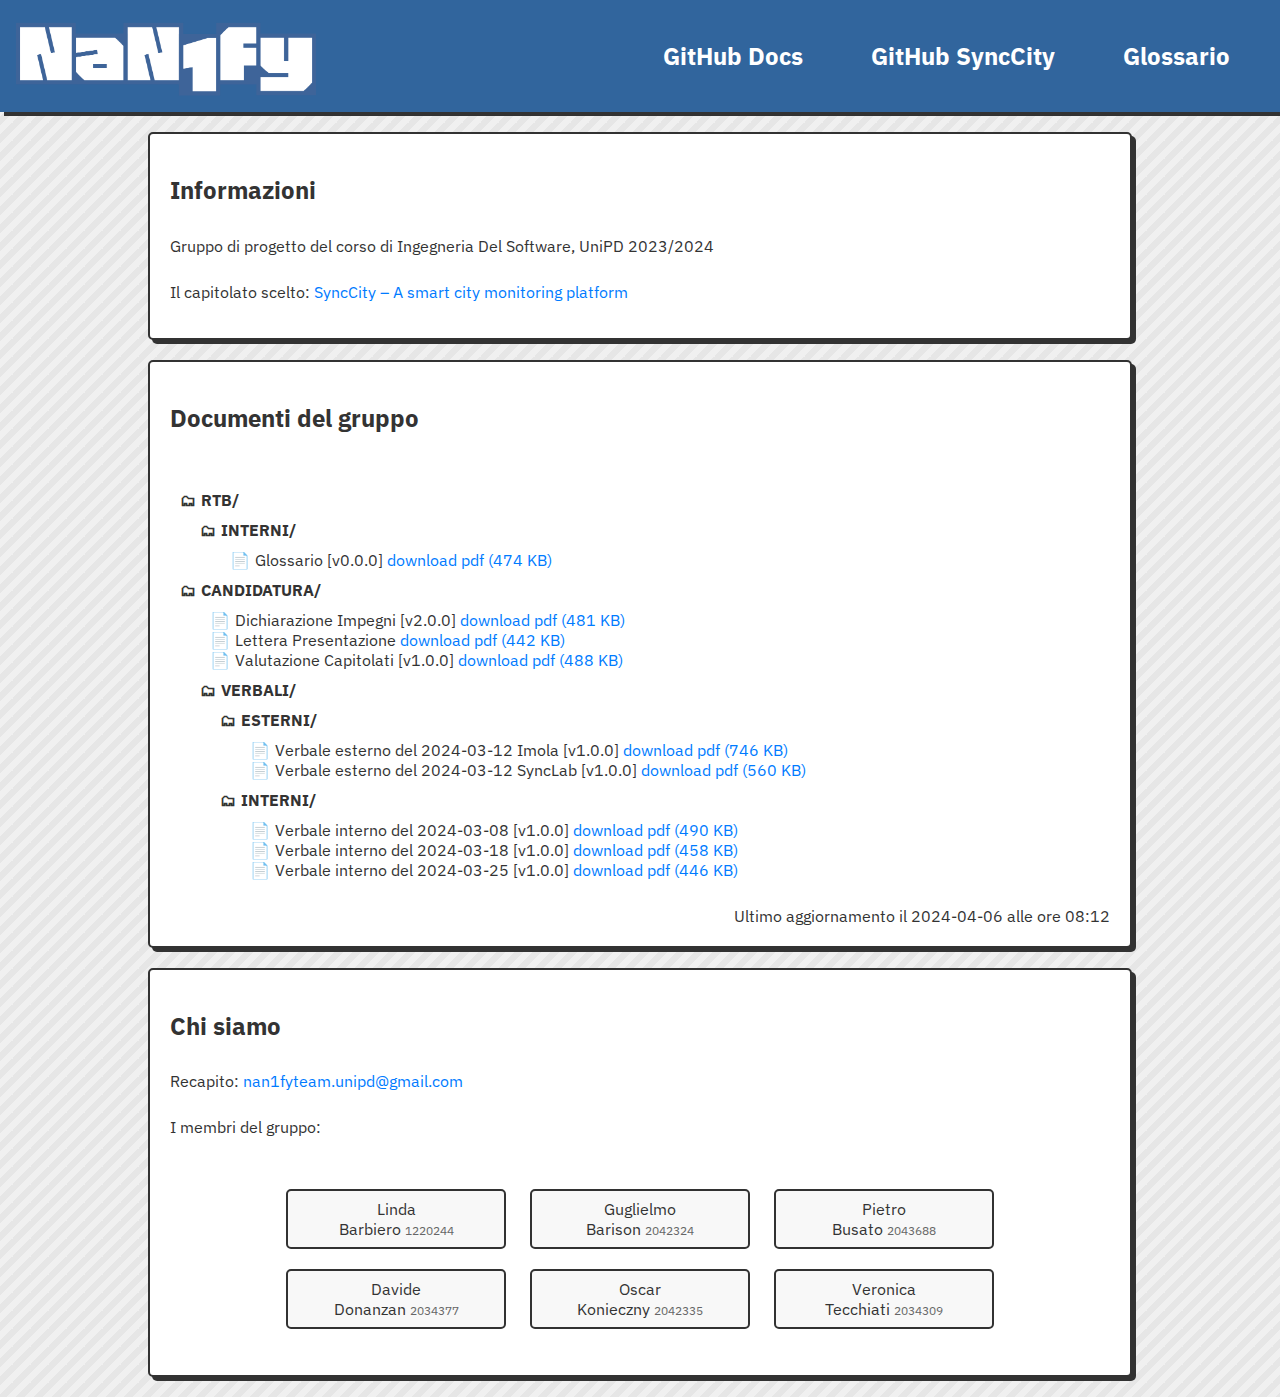
==== index.html @ 5a45415b "fix header" ====
<!doctype html>
<html lang="en">
<head>
	<title>NaN1fy</title>
	<meta charset="UTF-8" />
	<meta http-equiv="X-UA-Compatible" content="IE=edge" />
	<meta name="viewport" content="width=device-width, initial-scale=1.0" />
	<link rel="icon" type="image/png" href="assets/favicon.png">
	<script src="directory_tree.js"></script>
	<link rel="stylesheet" href="style.css" />
</head>
<body>
	<header>
			<a href="https://nan1fy.github.io/"><h1>NaN1fy</h1></a>
		<nav>
			<ul>
				<li><a href="https://github.com/NaN1fy/docs.git">GitHub Docs</a></li>
				<li><a href="https://github.com/NaN1fy/SyncCity.git">GitHub SyncCity</a></li>
				<li><a href="https://nan1fy.github.io/glossario.html">Glossario</a></li>
			</ul>
		</nav>
	</header>
	<main>
		<div class="section info">
			<h2>Informazioni</h2>
			<span>Gruppo di progetto del corso di Ingegneria Del Software, UniPD 2023/2024</span>
			<p>Il capitolato scelto: <a href="https://www.math.unipd.it/~tullio/IS-1/2023/Progetto/C6.pdf">SyncCity – A smart city monitoring platform</a></p>
		</div>
		<div class="section info">
			<h2>Chi siamo</h2>
			<span>Recapito: <a href="mailto:nan1fyteam.unipd@gmail.com">nan1fyteam.unipd@gmail.com</a> </span>
			<p>I membri del gruppo:</p>
			<ul>
				<li>
					<span class="nome">Linda</span>
					<span class="cognome">Barbiero</span>
					<span class="matricola">1220244</span>
				</li>
				<li>
					<span class="nome">Guglielmo</span>
					<span class="cognome">Barison</span>
					<span class="matricola">2042324</span>
				</li>
				<li>
					<span class="nome">Pietro</span>
					<span class="cognome">Busato</span>
					<span class="matricola">2043688</span>
				</li>
				<li>
					<span class="nome">Davide</span>
					<span class="cognome">Donanzan</span>
					<span class="matricola">2034377</span>
				</li>
				<li>
					<span class="nome">Oscar</span>
					<span class="cognome">Konieczny</span>
					<span class="matricola">2042335</span>
				</li>
				<li>
					<span class="nome">Veronica</span>
					<span class="cognome">Tecchiati</span>
					<span class="matricola">2034309</span>
				</li>
			</ul>
		</div>
	</main>
</body>
</html>
---- style.css ----
@import url('https://fonts.googleapis.com/css2?family=IBM+Plex+Sans:wght@400;700&display=swap');


:root {
	--font-color: #323232;
	--font-color-sub: #666;
	--bg-color: #fff;
	--main-color: #323232;
	--main-focus: #2d8cf0;
	--primary-stripe-rgb: 230 230 230;
  	--secondary-stripe-rgb: 240 240 240;
}

body {
	font-family: "IBM Plex Sans", sans-serif;
  	font-weight: 400;
  	font-style: normal;
    	margin: 0;
    	padding: 0;
    	background-color: #f8f8f8;
    	color: #333;
    	display: flex;
    	flex-direction: column;
    	min-height: 100vh;
	background-size: 18px 18px;
	background-image: linear-gradient(
    		-45deg,
    		rgba(var(--primary-stripe-rgb)) 25%,
    		rgba(var(--secondary-stripe-rgb)) 25%,
    		rgba(var(--secondary-stripe-rgb)) 50%,
    		rgba(var(--primary-stripe-rgb)) 50%,
    		rgba(var(--primary-stripe-rgb)) 75%,
    		rgba(var(--secondary-stripe-rgb)) 75%,
    		rgba(var(--secondary-stripe-rgb)) 100%
  	);
  	animation: pan 360s linear infinite;

}

@keyframes pan {
	0% {
    		background-position: 0 0;
  	}
  	100% {
    		background-position: 1000px 1000px;
  	}
}

main {
	width: 80%;
	margin: 0 auto;
}

ul {
	list-style: none;
	padding-left: 0;
}

.folder {
	font-weight: bold;
	margin: 10px;
}

.file {
	margin-left: 20px; 
}

.folder::before {
	content: "\1F5C2";
	margin-right: 5px;  
}

li.folder {
    	text-transform: uppercase;
	font-weight: 700;
}

.file::before {
  	content: "\1F4C4";
  	margin-right: 5px; 
}

ul ul {
 	padding-left: 20px;
}

header {
	background: rgb(49, 101, 157);
	color: #fff;
	padding: 1em;
	display: flex;
	justify-content: space-between;
	align-items: center;
  	box-shadow: 4px 4px var(--main-color);
}

nav a {
	color: #fff;
    	text-decoration: none;
   	margin: 0 1em;
   	font-size: 1.5em;
}

header h1 {
	color: #fff;
	text-indent: -9999px;
	background: url("assets/Nan1fy-logotype-transparent.png") no-repeat;
	width: 300px;
	height: 80px;
	background-size: cover;
	margin: 0;
}

nav {
	display: flex;
  	justify-content: center;
}

nav ul {
	display: flex;
	list-style: none;
}

nav ul li {
	margin: 0 10px;
}

nav ul li a {
	text-decoration: none; 
	color: #fff; 
	font-weight: bold; 
}

nav ul li a:hover {
	text-decoration: underline;
}

.section {
	margin: 20px;
  	background: var(--bg-color);
  	border: 2px solid var(--main-color);
  	box-shadow: 4px 4px var(--main-color);
  	border-radius: 5px;
  	display: flex;
  	flex-direction: column;
  	justify-content: flex-start;
  	padding: 20px;
  	gap: 10px;
}

.section a {	
	color: #007bff;
	text-decoration: none;
}

.section a:hover {
	text-decoration: underline;
}

.info ul {
	text-align: center;
	list-style-type: none;
	padding: 0;
}

.info ul li {
	margin: 10px;
	padding: 8px;
	background-color: #f8f8f8;
	color: #333;
	font-family: "IBM Plex Sans", sans-serif;
	font-weight: 400;
	font-style: normal;
	border: 2px solid var(--main-color);
	border-radius: 5px;
	display: inline-block;
	width: 200px;
	transition: transform 0.3s ease; /* Aggiungi una transizione per un effetto più fluido */
}

.info ul li:hover {
	animation: move 1s infinite alternate; /* Attiva l'animazione solo quando il mouse è sopra */
}

@keyframes move {
	0% {
		transform: translateY(0);
	}
	50% {
		transform: translateY(-3px);
	}
	100% {
		transform: translateY(0);
	}
}

.info ul .matricola {
	color: #666;
  	font-size: 12px; 
}

.info .nome::after{
    	content: "\a";
    	white-space: pre;
}

@media screen and (max-width: 550px) {
	header {
		flex-direction: column;		
	}
	nav>ul {
		display: block;
		text-align: center;
	}
	header h1 {
		color: #fff;
		text-indent: -9999px;
		background: url("assets/Nan1fy-logotype-transparent-short.png") no-repeat;
		width: 80px;
		height: 80px;
		background-size: cover;
		margin: 0;
	}
}

span#dataAgg {
    	text-align: right;
}
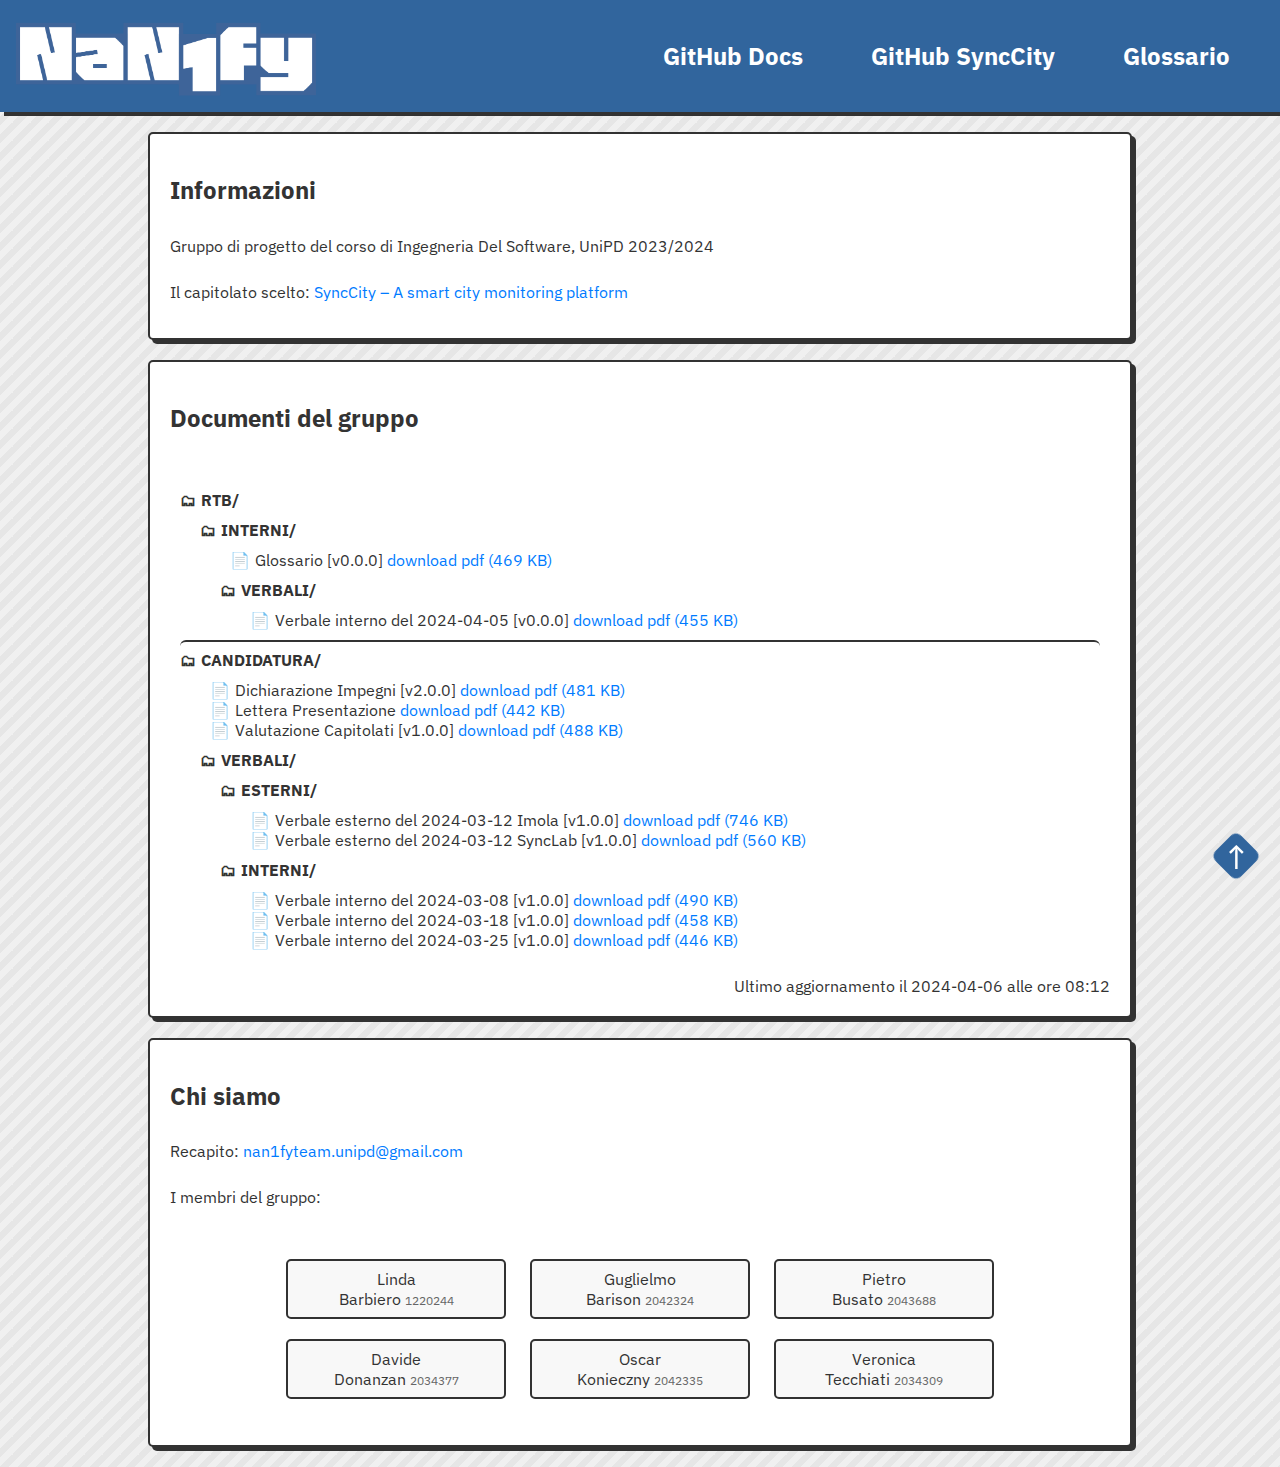
==== commit e27431f5: "add return to top button" ====
--- a/index.html
+++ b/index.html
@@ -12,6 +12,7 @@
 <body>
 	<header>
 			<a href="https://nan1fy.github.io/"><h1>NaN1fy</h1></a>
+			<div id="scrolltop"></div>
 		<nav>
 			<ul>
 				<li><a href="https://github.com/NaN1fy/docs.git">GitHub Docs</a></li>
@@ -64,5 +65,11 @@
 			</ul>
 		</div>
 	</main>
+	<footer>
+    	<a href="#scrolltop">
+   	    	<div class="scroll-arrow"></div>
+            <div id="scroll-text">↑</div>
+        </a>
+    </footer>
 </body>
 </html>
--- a/style.css
+++ b/style.css
@@ -226,3 +226,67 @@
 span#dataAgg {
     	text-align: right;
 }
+
+
+#indice ul {
+	display: inline;
+	align-items: center;
+	align-content: center;
+	justify-content: center;
+	text-align: center;
+	
+}
+
+#indice ul li {
+    display: inline-block;
+	border: solid 1px  black;
+	background-color: white;
+	padding: 1px;
+	margin: 5px;
+	box-shadow: 2px 2px var(--main-color);
+	border-radius: 4px;
+
+}
+
+#indice li:hover {
+	border: solid 1px  black;
+	background-color: white;
+	padding: 1px;
+	margin: 5px;
+	box-shadow: 0px 0px var(--main-color);
+  	border-radius: 4px;
+}
+
+#indice a {
+	margin: 2px;
+	color: black;
+}
+
+.section > .directory-tree > .folder:nth-child(n+2){
+	padding-top: 0.5em;
+	border-top: 2px solid;
+	border-radius: 6px;	
+}
+
+.scroll-arrow {
+	position: fixed;
+  	right: 26px;
+  	bottom: 26px;
+  	width: 36px;
+  	height: 36px;
+  	background: rgb(49, 101, 157);
+  	border-radius: 20%;
+  	transform: rotate(-45deg);
+  	z-index: 9;
+}
+
+#scroll-text{
+	text-align:center;
+    color: white;
+    position: fixed;
+    right: 29px;
+    bottom: 21px;
+    font-size: 35px; 
+	z-index: 10;
+}
+
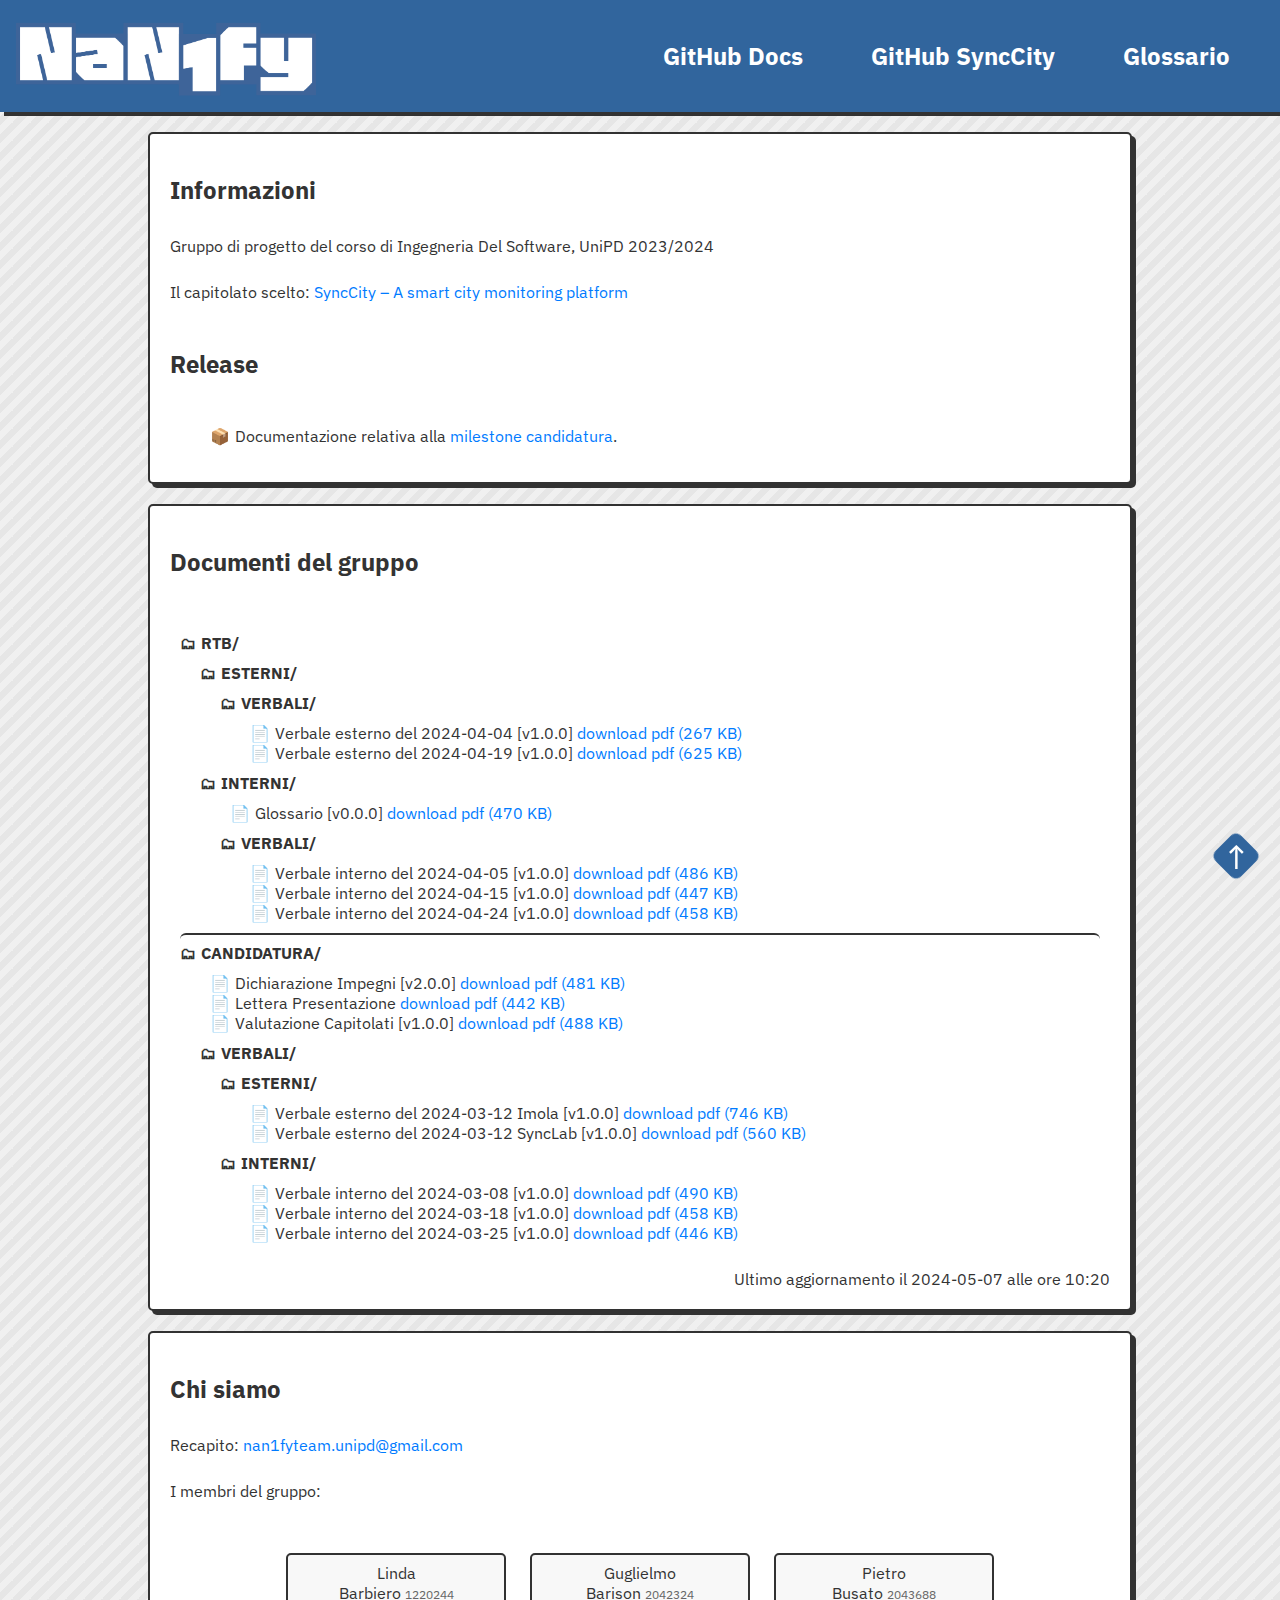
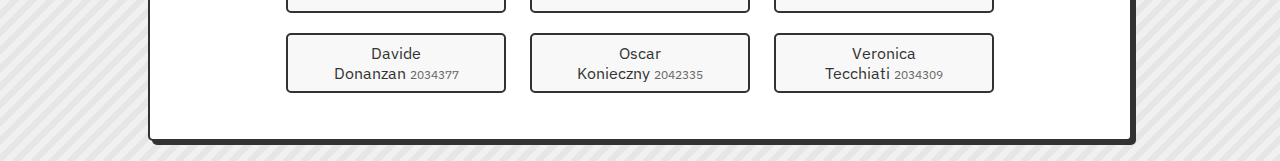
==== commit 61846400: "add release info" ====
--- a/index.html
+++ b/index.html
@@ -22,10 +22,14 @@
 		</nav>
 	</header>
 	<main>
-		<div class="section info">
+    <div class="section info" id="top">
 			<h2>Informazioni</h2>
 			<span>Gruppo di progetto del corso di Ingegneria Del Software, UniPD 2023/2024</span>
 			<p>Il capitolato scelto: <a href="https://www.math.unipd.it/~tullio/IS-1/2023/Progetto/C6.pdf">SyncCity – A smart city monitoring platform</a></p>
+        <h2 xml:lang="en">Release</h2>
+        <ul>
+            <li>Documentazione relativa alla <a href="https://github.com/NaN1fy/docs/releases/download/candidatura/candidatura.zip">milestone candidatura</a>.</li>
+        </ul>
 		</div>
 		<div class="section info">
 			<h2>Chi siamo</h2>
--- a/style.css
+++ b/style.css
@@ -290,3 +290,16 @@
 	z-index: 10;
 }
 
+#top ul {
+	all: revert;
+	list-style-type: none;
+}
+
+#top li {
+	all: revert;
+}
+
+#top li:before{
+	content: "\1F4E6";
+  	margin-right: 5px;
+}
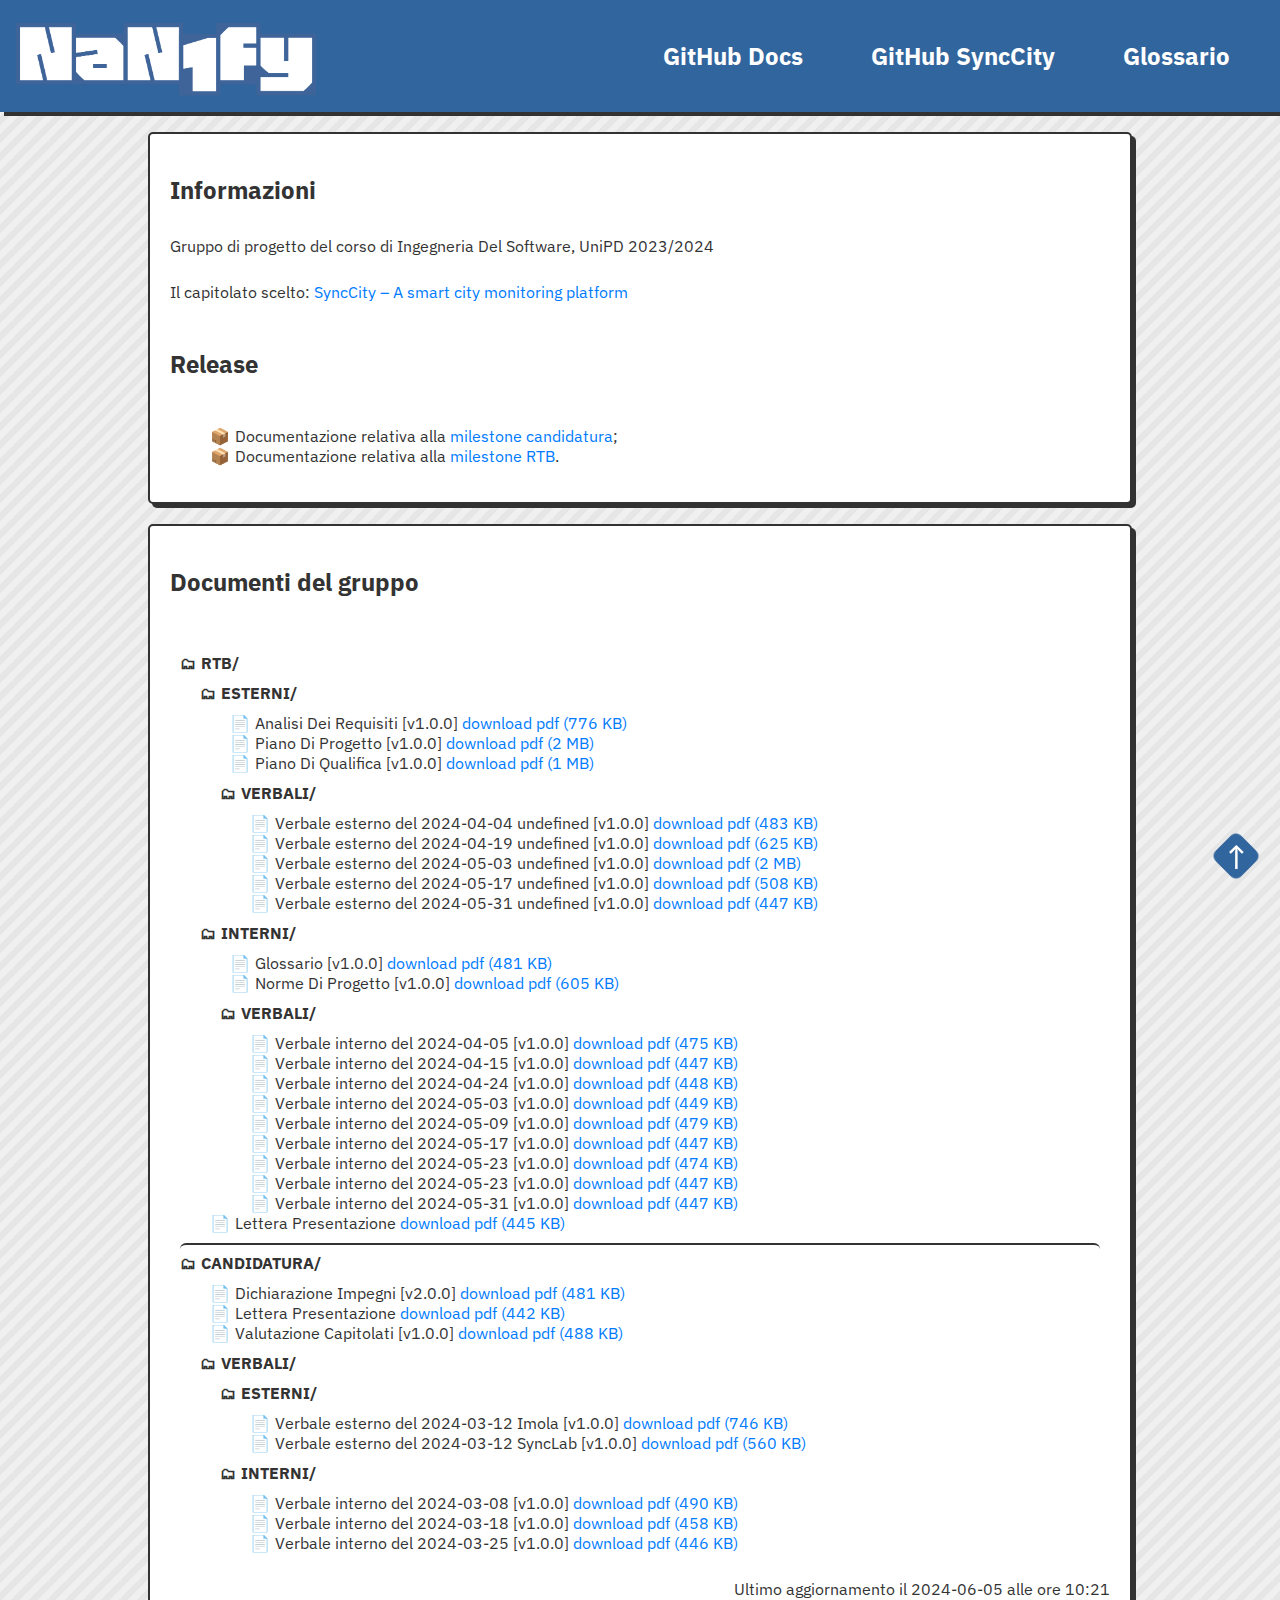
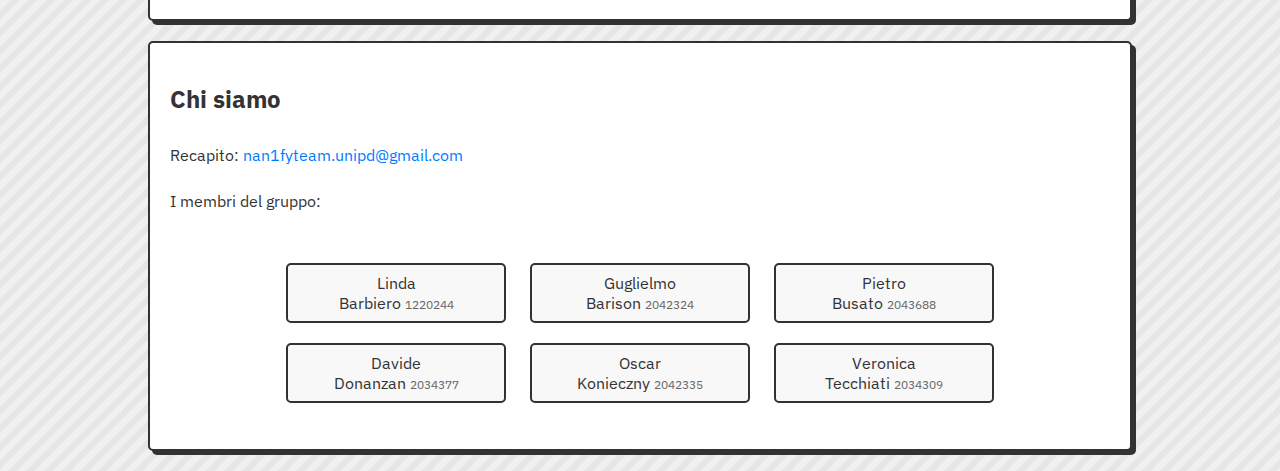
==== commit 210cef64: "Update index.html" ====
--- a/index.html
+++ b/index.html
@@ -28,7 +28,8 @@
 			<p>Il capitolato scelto: <a href="https://www.math.unipd.it/~tullio/IS-1/2023/Progetto/C6.pdf">SyncCity – A smart city monitoring platform</a></p>
         <h2 xml:lang="en">Release</h2>
         <ul>
-            <li>Documentazione relativa alla <a href="https://github.com/NaN1fy/docs/releases/download/candidatura/candidatura.zip">milestone candidatura</a>.</li>
+            <li>Documentazione relativa alla <a href="https://github.com/NaN1fy/docs/releases/download/candidatura/candidatura.zip">milestone candidatura</a>;</li>
+	    <li>Documentazione relativa alla <a href="https://github.com/NaN1fy/docs/releases/download/RTB/RTB.zip">milestone RTB</a>.</li>
         </ul>
 		</div>
 		<div class="section info">
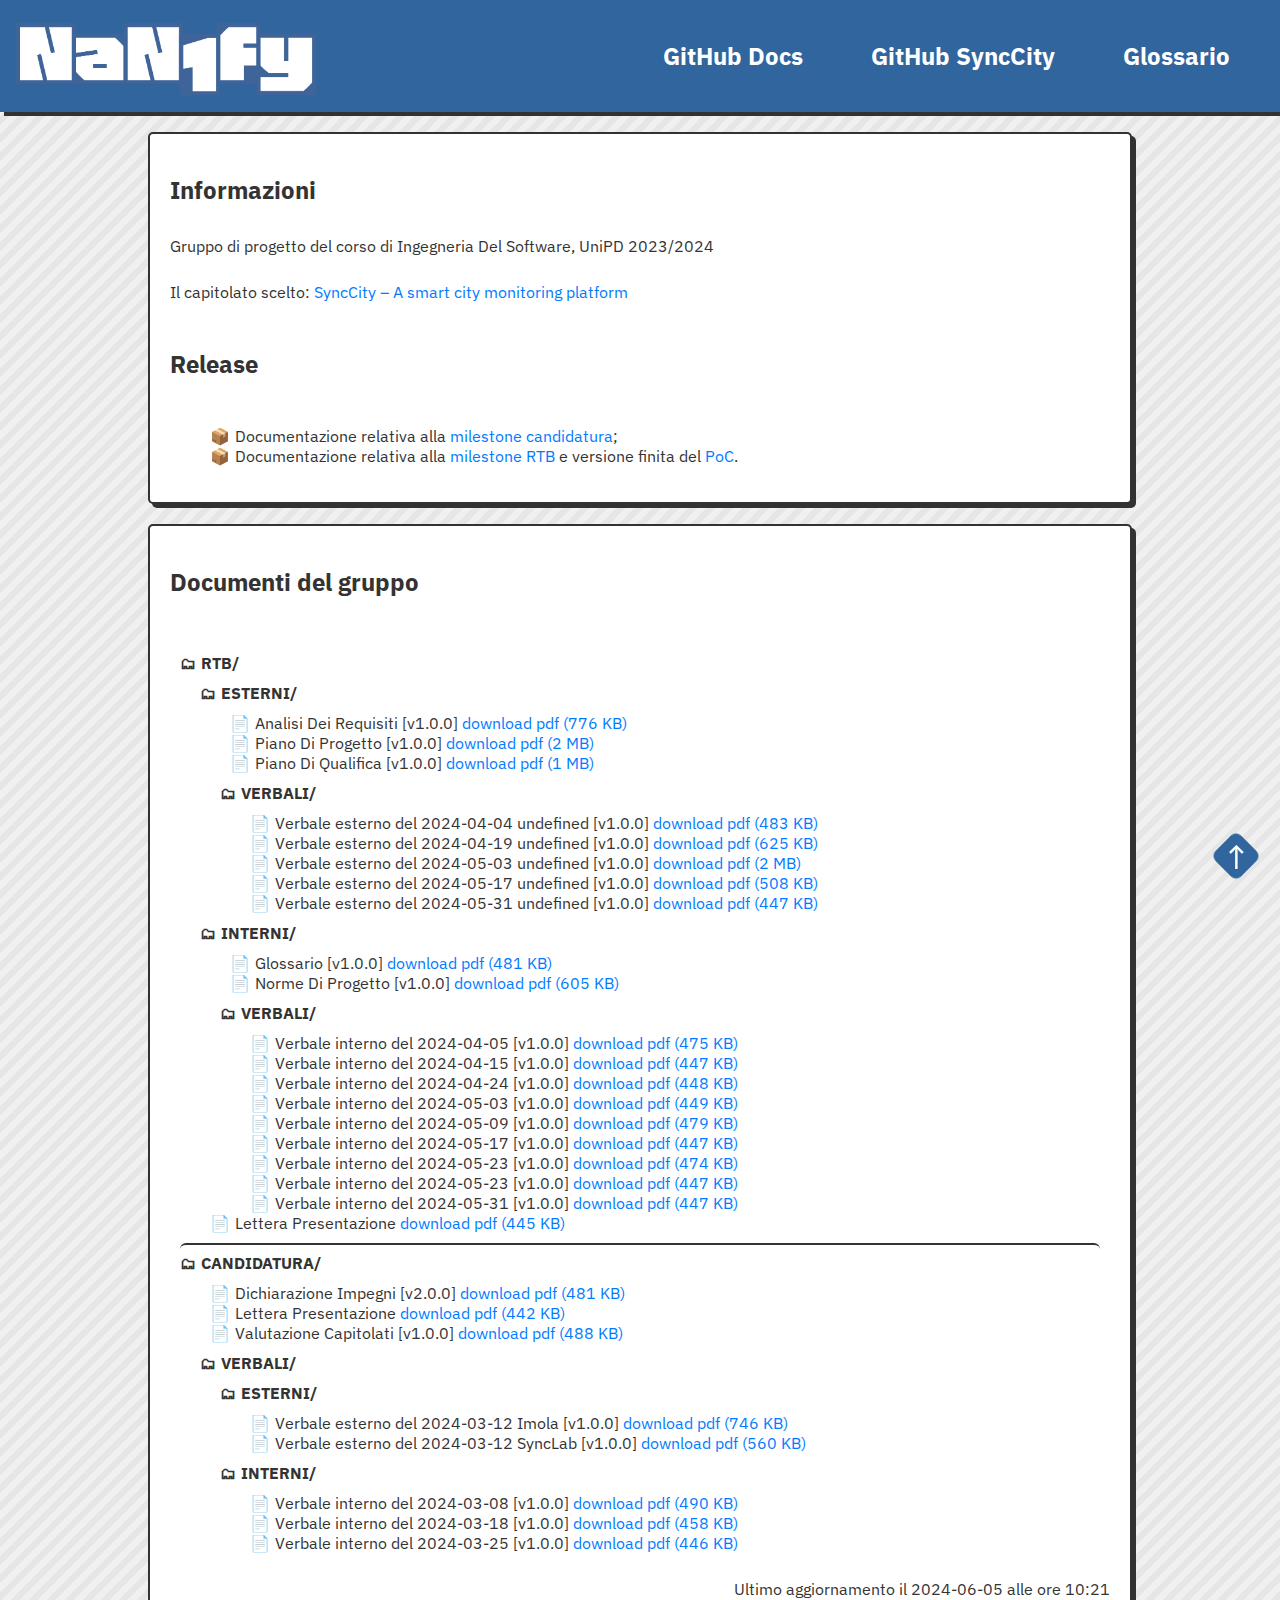
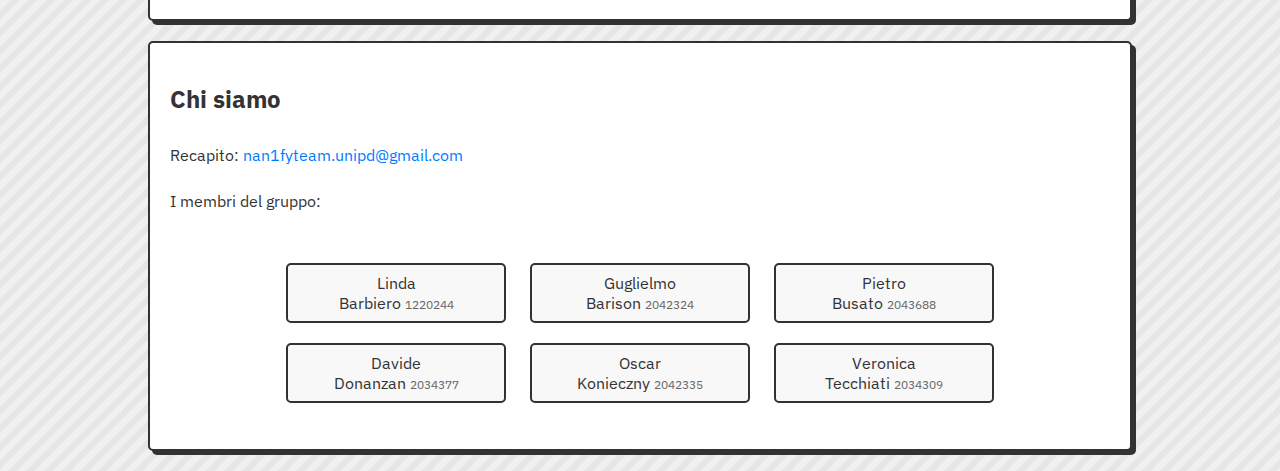
==== commit cdffd52f: "Update index.html" ====
--- a/index.html
+++ b/index.html
@@ -29,7 +29,7 @@
         <h2 xml:lang="en">Release</h2>
         <ul>
             <li>Documentazione relativa alla <a href="https://github.com/NaN1fy/docs/releases/download/candidatura/candidatura.zip">milestone candidatura</a>;</li>
-	    <li>Documentazione relativa alla <a href="https://github.com/NaN1fy/docs/releases/download/RTB/RTB.zip">milestone RTB</a>.</li>
+	    <li>Documentazione relativa alla <a href="https://github.com/NaN1fy/docs/releases/download/RTB/RTB.zip">milestone RTB</a> e versione finita del  <a href="https://github.com/NaN1fy/SyncCity/archive/refs/tags/v1.0.0.zip">PoC</a>.</li>
         </ul>
 		</div>
 		<div class="section info">
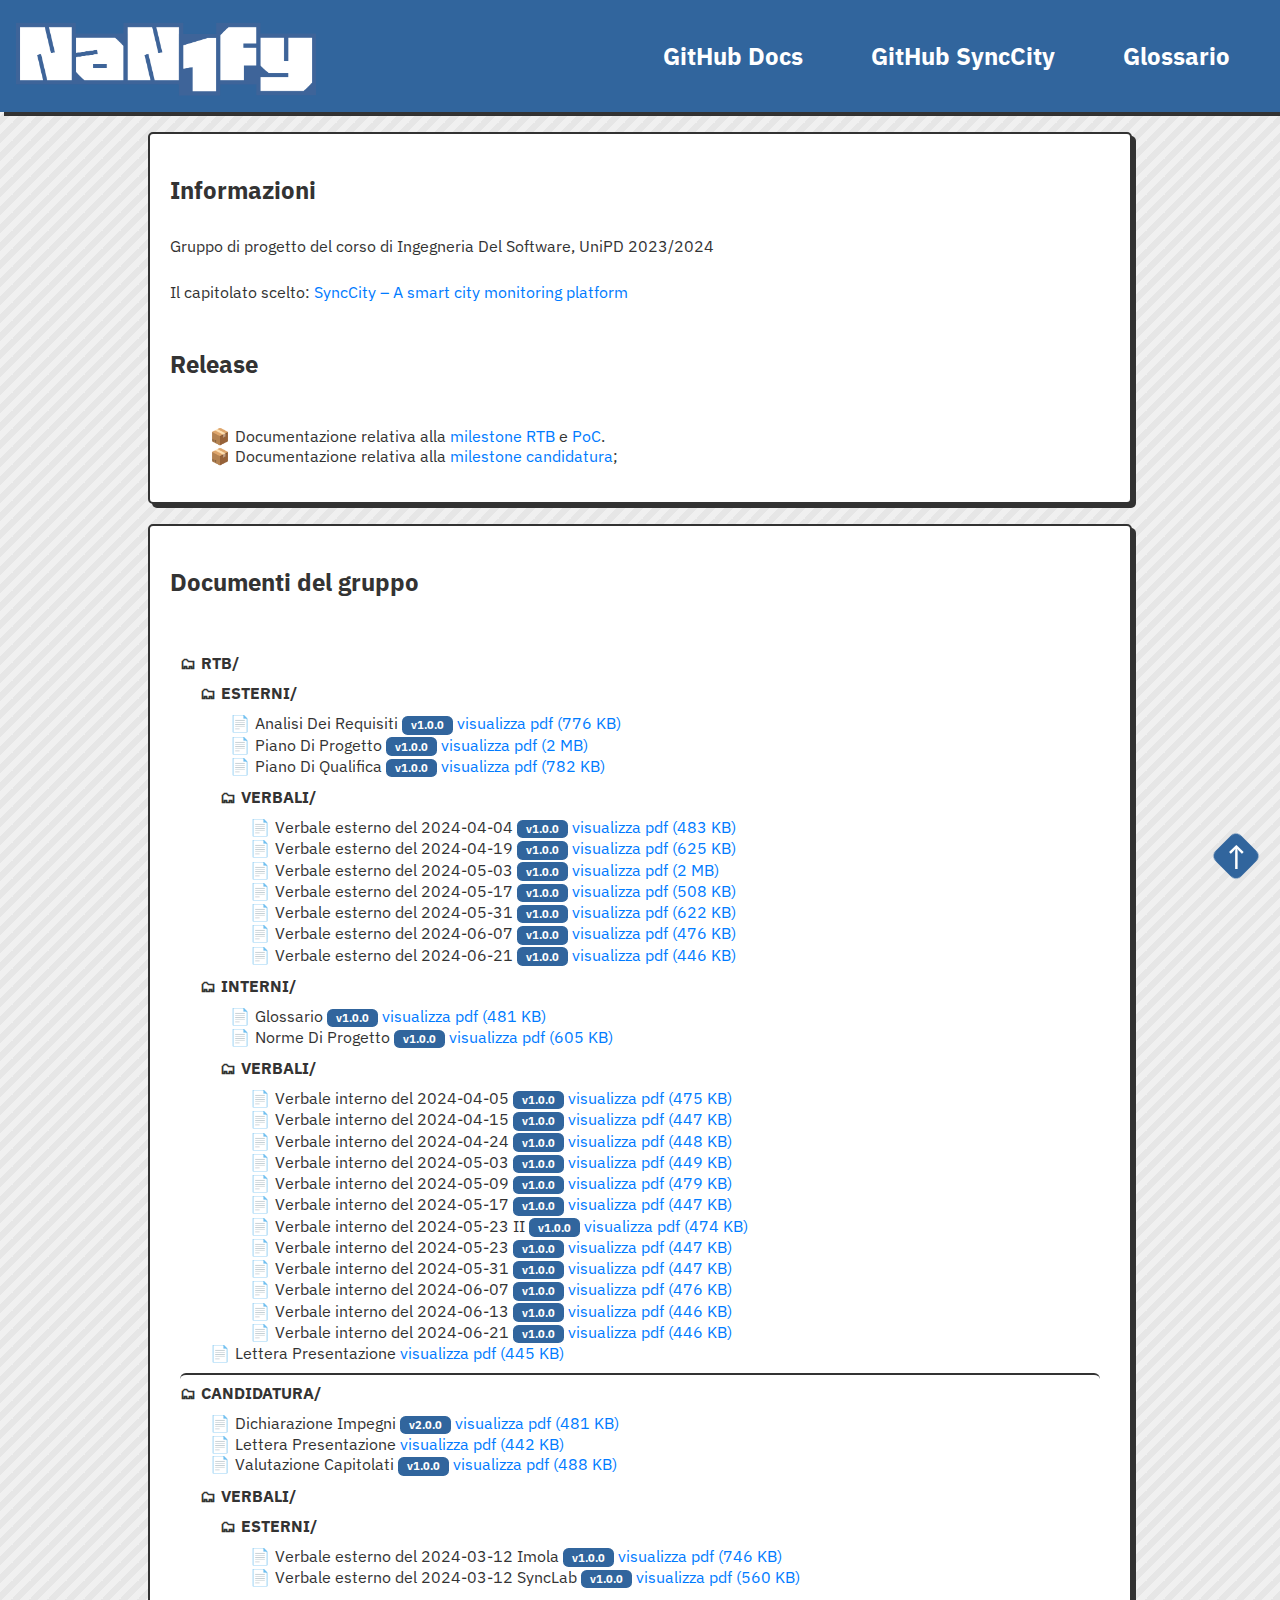
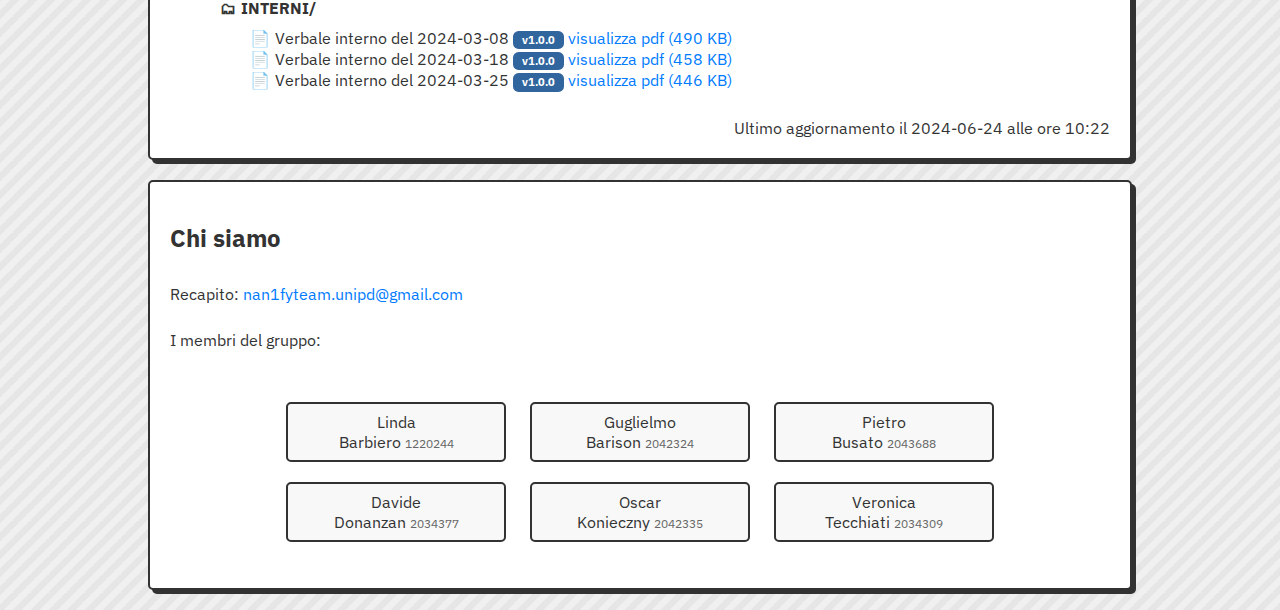
==== commit f8d22164: "Update index.html" ====
--- a/index.html
+++ b/index.html
@@ -28,9 +28,9 @@
 			<p>Il capitolato scelto: <a href="https://www.math.unipd.it/~tullio/IS-1/2023/Progetto/C6.pdf">SyncCity – A smart city monitoring platform</a></p>
         <h2 xml:lang="en">Release</h2>
         <ul>
+	    <li>Documentazione relativa alla <a href="https://github.com/NaN1fy/docs/releases/download/RTB/RTB.zip">milestone RTB</a> e <a href="https://github.com/NaN1fy/SyncCity/archive/refs/tags/v1.0.0.zip">PoC</a>.</li>
             <li>Documentazione relativa alla <a href="https://github.com/NaN1fy/docs/releases/download/candidatura/candidatura.zip">milestone candidatura</a>;</li>
-	    <li>Documentazione relativa alla <a href="https://github.com/NaN1fy/docs/releases/download/RTB/RTB.zip">milestone RTB</a> e versione finita del  <a href="https://github.com/NaN1fy/SyncCity/archive/refs/tags/v1.0.0.zip">PoC</a>.</li>
-        </ul>
+	</ul>
 		</div>
 		<div class="section info">
 			<h2>Chi siamo</h2>
--- a/style.css
+++ b/style.css
@@ -303,3 +303,17 @@
 	content: "\1F4E6";
   	margin-right: 5px;
 }
+
+#versione {
+    display: inline-block;
+    background-color: rgb(49, 101, 157); 
+    color: #fff; 
+    padding: 0.2em 0.8em;
+    font-size: 0.7em;
+    border-radius: 0.5em; 
+    font-weight: bold;
+}
+
+#versione:empty {
+    display: none; /* Nasconde lo span se è vuoto */
+}
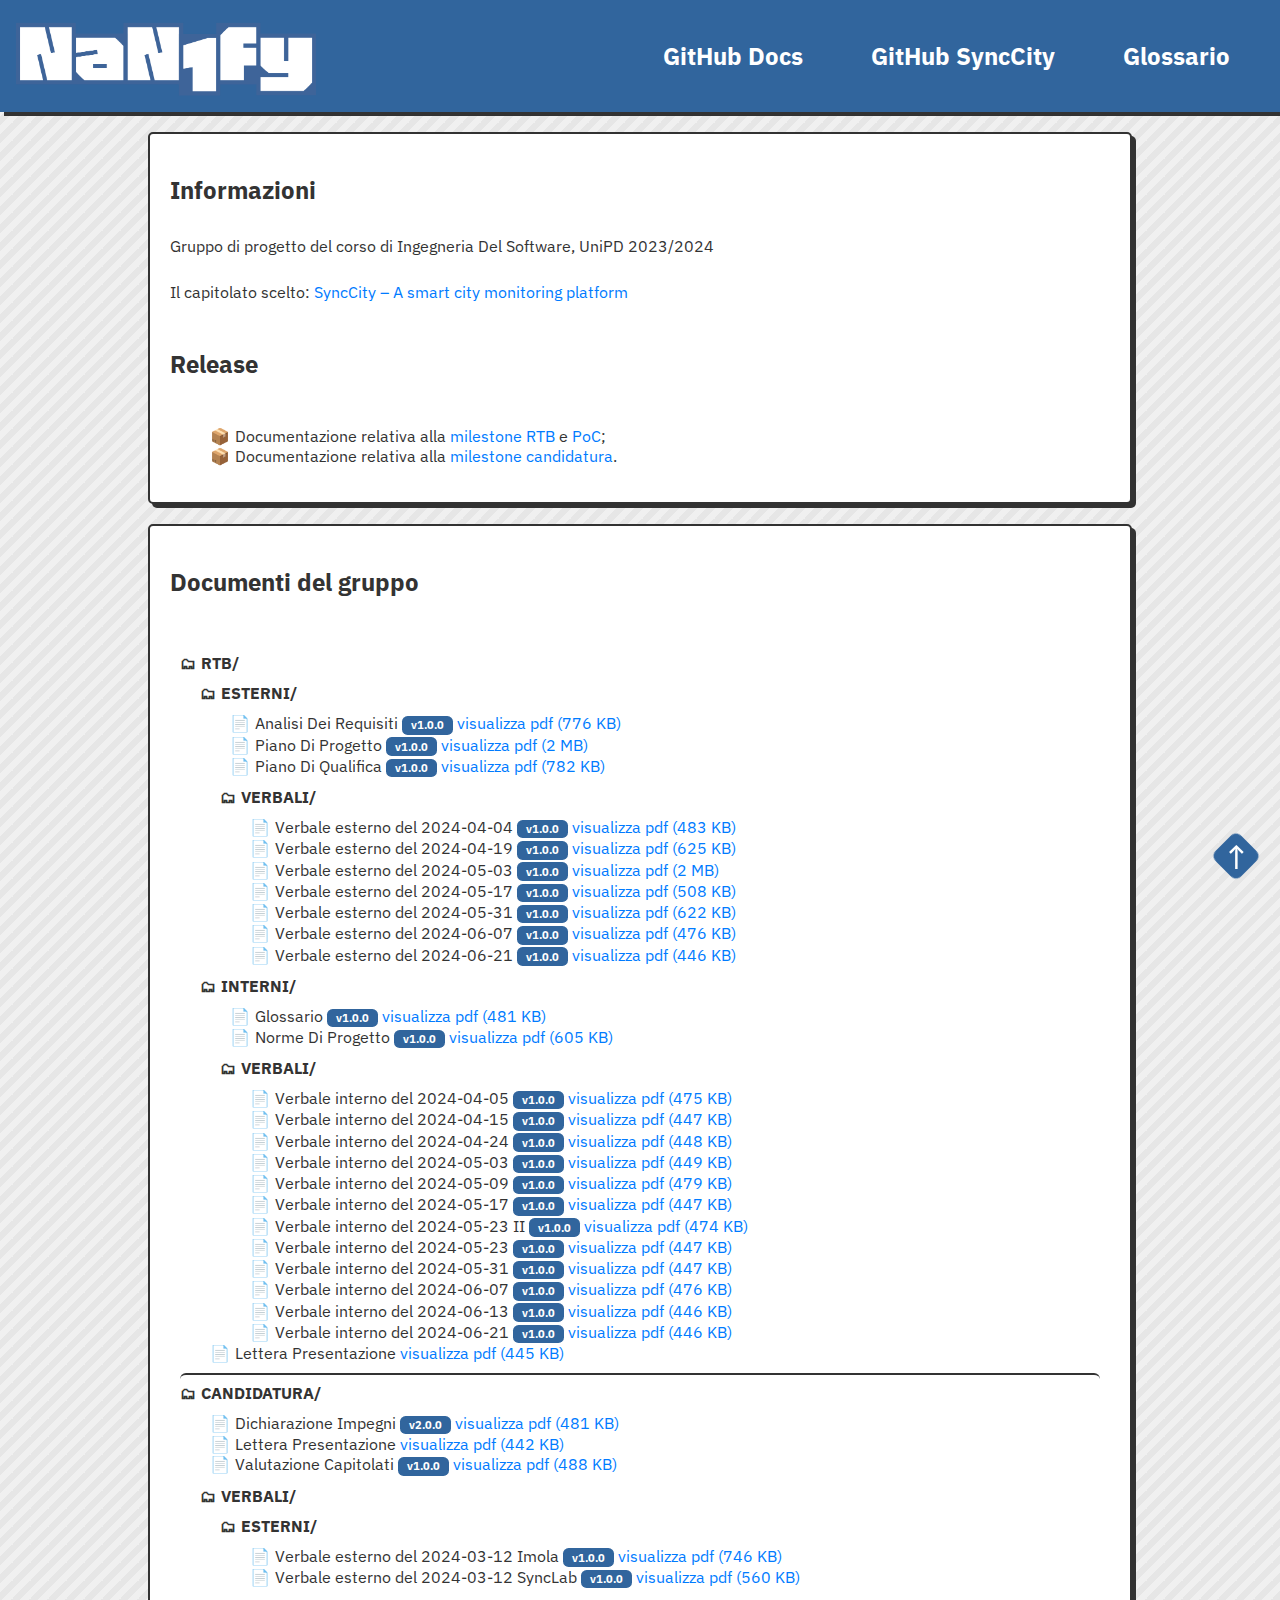
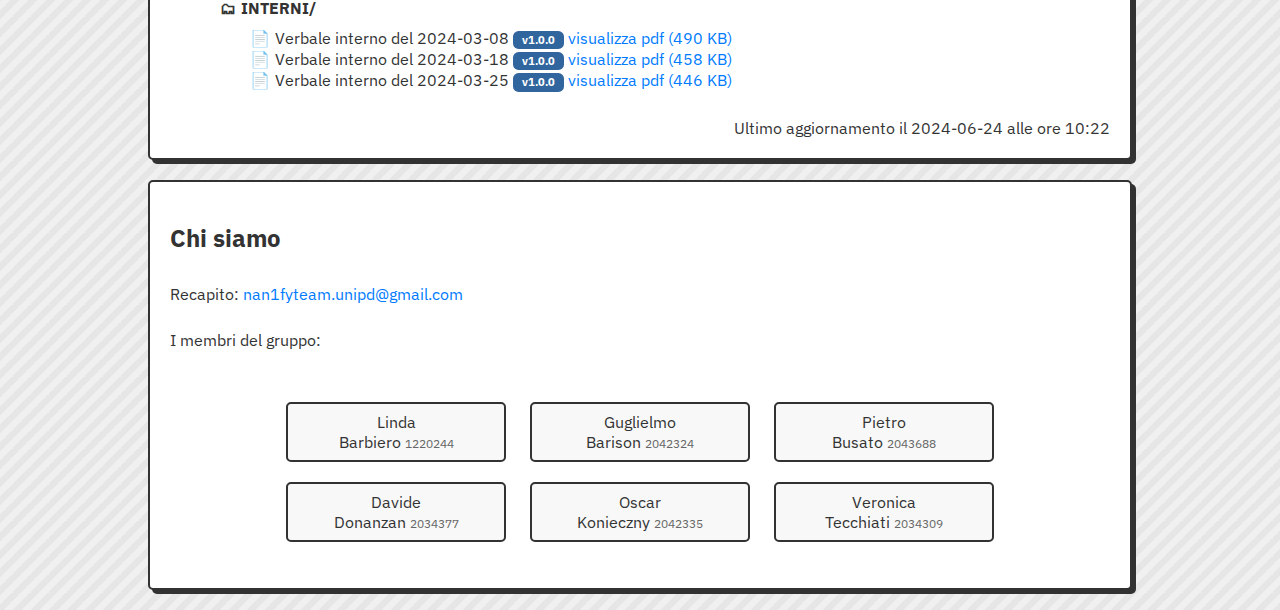
==== commit 348dd459: "Update index.html" ====
--- a/index.html
+++ b/index.html
@@ -28,8 +28,8 @@
 			<p>Il capitolato scelto: <a href="https://www.math.unipd.it/~tullio/IS-1/2023/Progetto/C6.pdf">SyncCity – A smart city monitoring platform</a></p>
         <h2 xml:lang="en">Release</h2>
         <ul>
-	    <li>Documentazione relativa alla <a href="https://github.com/NaN1fy/docs/releases/download/RTB/RTB.zip">milestone RTB</a> e <a href="https://github.com/NaN1fy/SyncCity/archive/refs/tags/v1.0.0.zip">PoC</a>.</li>
-            <li>Documentazione relativa alla <a href="https://github.com/NaN1fy/docs/releases/download/candidatura/candidatura.zip">milestone candidatura</a>;</li>
+	    <li>Documentazione relativa alla <a href="https://github.com/NaN1fy/docs/releases/download/RTB/RTB.zip">milestone RTB</a> e <a href="https://github.com/NaN1fy/SyncCity/archive/refs/tags/v1.0.0.zip">PoC</a>;</li>
+            <li>Documentazione relativa alla <a href="https://github.com/NaN1fy/docs/releases/download/candidatura/candidatura.zip">milestone candidatura</a>.</li>
 	</ul>
 		</div>
 		<div class="section info">
